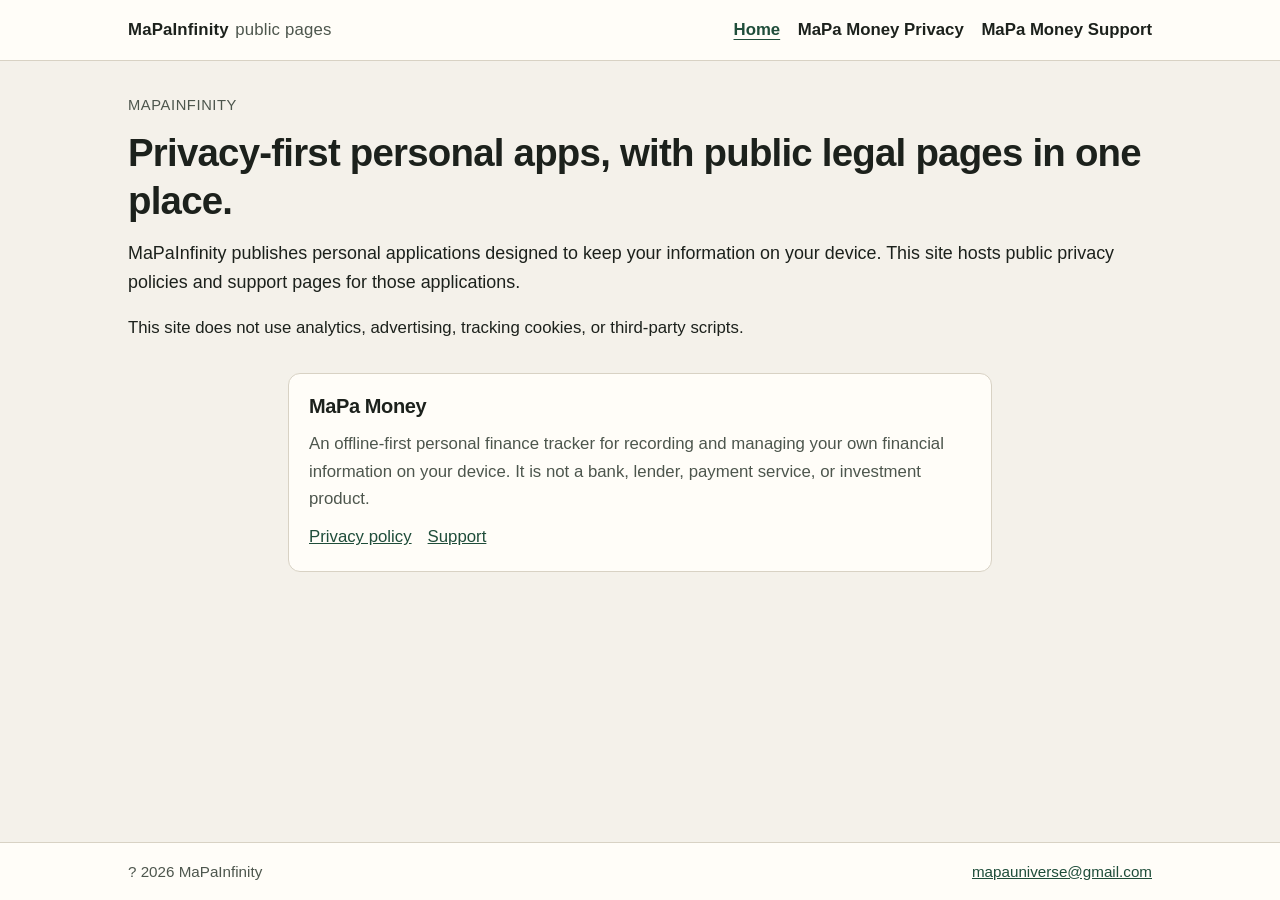
==== index.html @ 756094c8 "Add MaPa Money privacy and support pages." ====
<!DOCTYPE html>
<html lang="en">
<head>
  <meta charset="utf-8">
  <meta name="viewport" content="width=device-width, initial-scale=1">
  <title>MaPaInfinity ? Public legal and support pages</title>
  <meta name="description" content="Public privacy policies and support pages for MaPaInfinity applications.">
  <link rel="stylesheet" href="styles.css">
</head>
<body>
  <a class="skip-link" href="#content">Skip to content</a>
  <header class="site-header">
    <div class="header-inner">
      <a class="brand" href="./">MaPaInfinity <span>public pages</span></a>
      <nav class="site-nav" aria-label="Primary">
        <a href="./" aria-current="page">Home</a>
        <a href="./mapa-money/privacy/">MaPa Money Privacy</a>
        <a href="./mapa-money/support/">MaPa Money Support</a>
      </nav>
    </div>
  </header>

  <main id="content">
    <section class="hero">
      <p class="kicker">MaPaInfinity</p>
      <h1>Privacy-first personal apps, with public legal pages in one place.</h1>
      <p class="lede">MaPaInfinity publishes personal applications designed to keep your information on your device. This site hosts public privacy policies and support pages for those applications.</p>
      <p>This site does not use analytics, advertising, tracking cookies, or third-party scripts.</p>
    </section>

    <div class="wrap">
      <div class="card-grid">
        <article class="card">
          <h2>MaPa Money</h2>
          <p>An offline-first personal finance tracker for recording and managing your own financial information on your device. It is not a bank, lender, payment service, or investment product.</p>
          <div class="card-links">
            <a href="./mapa-money/privacy/">Privacy policy</a>
            <a href="./mapa-money/support/">Support</a>
          </div>
        </article>
      </div>
    </div>
  </main>

  <footer class="site-footer">
    <div class="footer-inner">
      <p>? 2026 MaPaInfinity</p>
      <p><a href="mailto:mapauniverse@gmail.com">mapauniverse@gmail.com</a></p>
    </div>
  </footer>
</body>
</html>
---- styles.css ----
:root {
  --bg: #f4f1ea;
  --surface: #fffdf8;
  --ink: #1c211c;
  --muted: #4d564d;
  --line: #d8d2c4;
  --accent: #1f4d3a;
  --accent-soft: #e6efe8;
  --focus: #0b3d2e;
  --max: 44rem;
  --wide: 64rem;
}

*,
*::before,
*::after {
  box-sizing: border-box;
}

html {
  scroll-behavior: smooth;
}

body {
  margin: 0;
  min-height: 100vh;
  display: flex;
  flex-direction: column;
  color: var(--ink);
  background: var(--bg);
  font-family: "Segoe UI", "Helvetica Neue", Helvetica, Arial, sans-serif;
  font-size: 1.05rem;
  line-height: 1.65;
}

a {
  color: var(--accent);
}

a:hover {
  text-decoration-thickness: 0.12em;
}

a:focus-visible,
button:focus-visible {
  outline: 0.16rem solid var(--focus);
  outline-offset: 0.18rem;
}

.skip-link {
  position: absolute;
  left: 0.75rem;
  top: -3.5rem;
  z-index: 10;
  padding: 0.5rem 0.75rem;
  background: var(--surface);
  color: var(--ink);
  border: 1px solid var(--line);
}

.skip-link:focus {
  top: 0.75rem;
}

.site-header,
.site-footer {
  background: var(--surface);
  border-color: var(--line);
  border-style: solid;
}

.site-header {
  border-width: 0 0 1px;
}

.site-footer {
  margin-top: auto;
  border-width: 1px 0 0;
}

.header-inner,
.footer-inner,
.wrap {
  width: min(100% - 2rem, var(--wide));
  margin-inline: auto;
}

.header-inner,
.footer-inner {
  display: flex;
  flex-wrap: wrap;
  gap: 0.75rem 1.5rem;
  align-items: center;
  justify-content: space-between;
  padding: 1rem 0;
}

.brand {
  display: inline-flex;
  align-items: baseline;
  gap: 0.4rem;
  color: inherit;
  text-decoration: none;
  font-weight: 700;
  letter-spacing: 0.01em;
}

.brand span {
  font-weight: 500;
  color: var(--muted);
}

.site-nav {
  display: flex;
  flex-wrap: wrap;
  gap: 0.85rem 1.1rem;
}

.site-nav a {
  color: var(--ink);
  text-decoration: none;
  font-weight: 600;
}

.site-nav a[aria-current="page"] {
  color: var(--accent);
  text-decoration: underline;
  text-underline-offset: 0.22em;
}

.site-nav a:hover {
  color: var(--accent);
}

main {
  flex: 1;
  padding: 2rem 0 3rem;
}

.wrap {
  width: min(100% - 2rem, var(--max));
}

.hero {
  width: min(100% - 2rem, var(--wide));
  margin: 0 auto 2rem;
}

.kicker,
.meta {
  margin: 0 0 0.75rem;
  color: var(--muted);
  font-size: 0.92rem;
  letter-spacing: 0.04em;
  text-transform: uppercase;
}

h1,
h2 {
  line-height: 1.25;
  letter-spacing: -0.02em;
}

h1 {
  margin: 0 0 0.85rem;
  font-size: clamp(1.8rem, 4vw, 2.4rem);
}

h2 {
  margin: 2rem 0 0.75rem;
  font-size: 1.25rem;
}

p,
ul {
  margin: 0 0 1rem;
}

ul {
  padding-left: 1.2rem;
}

li + li {
  margin-top: 0.35rem;
}

.lede {
  font-size: 1.12rem;
}

.card-grid {
  display: grid;
  grid-template-columns: repeat(auto-fit, minmax(16rem, 1fr));
  gap: 1rem;
}

.card {
  display: flex;
  flex-direction: column;
  gap: 0.65rem;
  padding: 1.25rem;
  background: var(--surface);
  border: 1px solid var(--line);
  border-radius: 0.75rem;
}

.card h2 {
  margin: 0;
}

.card p {
  margin: 0;
  color: var(--muted);
}

.card-links {
  display: flex;
  flex-wrap: wrap;
  gap: 0.75rem 1rem;
  margin-top: auto;
}

.note {
  padding: 0.9rem 1rem;
  background: var(--accent-soft);
  border-left: 0.28rem solid var(--accent);
}

.site-footer p {
  margin: 0;
  color: var(--muted);
  font-size: 0.95rem;
}

@media (max-width: 40rem) {
  body {
    font-size: 1rem;
  }

  .header-inner,
  .footer-inner {
    align-items: flex-start;
    flex-direction: column;
  }

  main {
    padding-top: 1.5rem;
  }
}
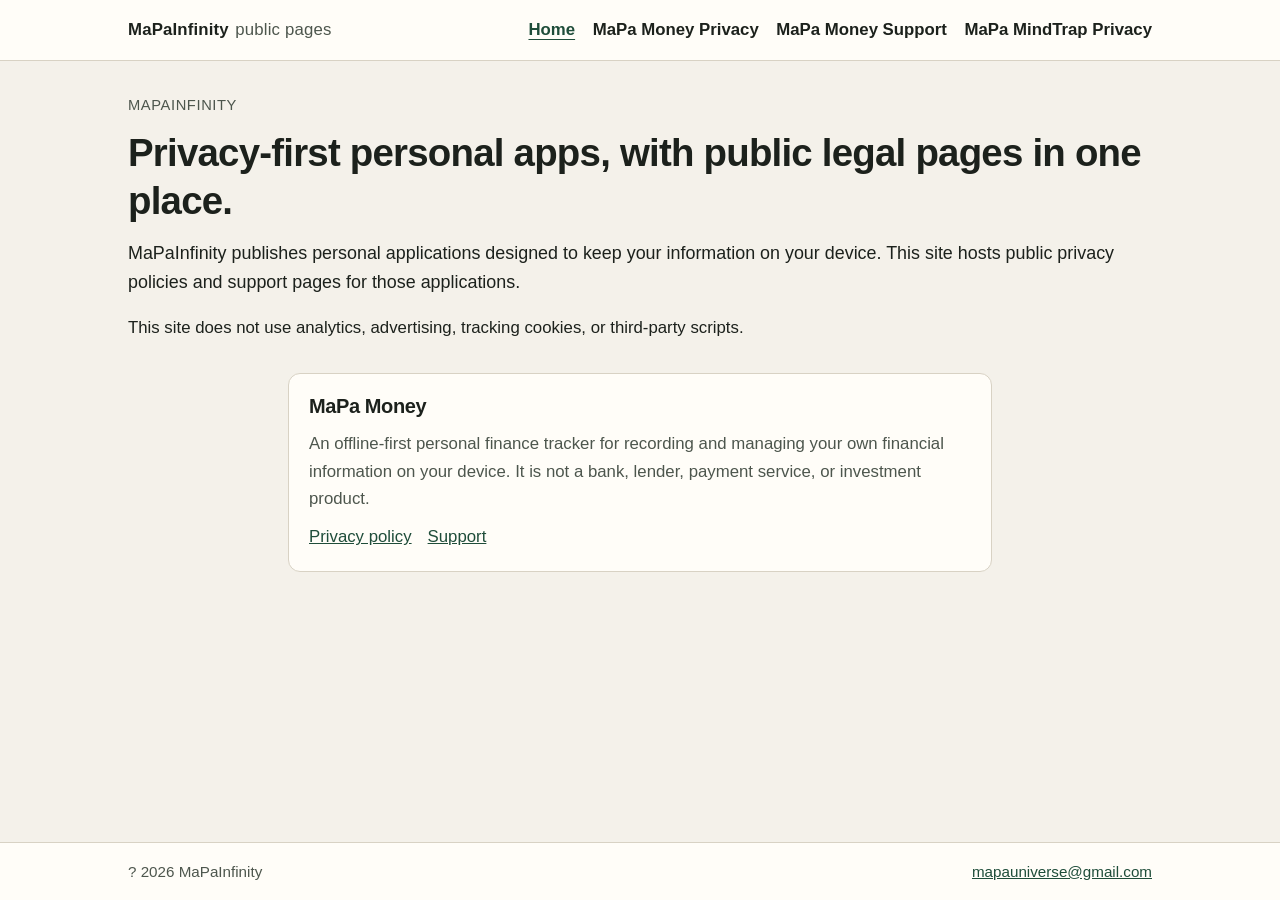
==== commit bb7bbc65: "docs: link MindTrap privacy policy from website" ====
--- a/index.html
+++ b/index.html
@@ -15,7 +15,8 @@
       <nav class="site-nav" aria-label="Primary">
         <a href="./" aria-current="page">Home</a>
         <a href="./mapa-money/privacy/">MaPa Money Privacy</a>
-        <a href="./mapa-money/support/">MaPa Money Support</a>
+        <a href="./mapa-money/support/">MaPa Money Support</a>
+        <a href="./mapa-mindtrap/privacy/">MaPa MindTrap Privacy</a>
       </nav>
     </div>
   </header>
